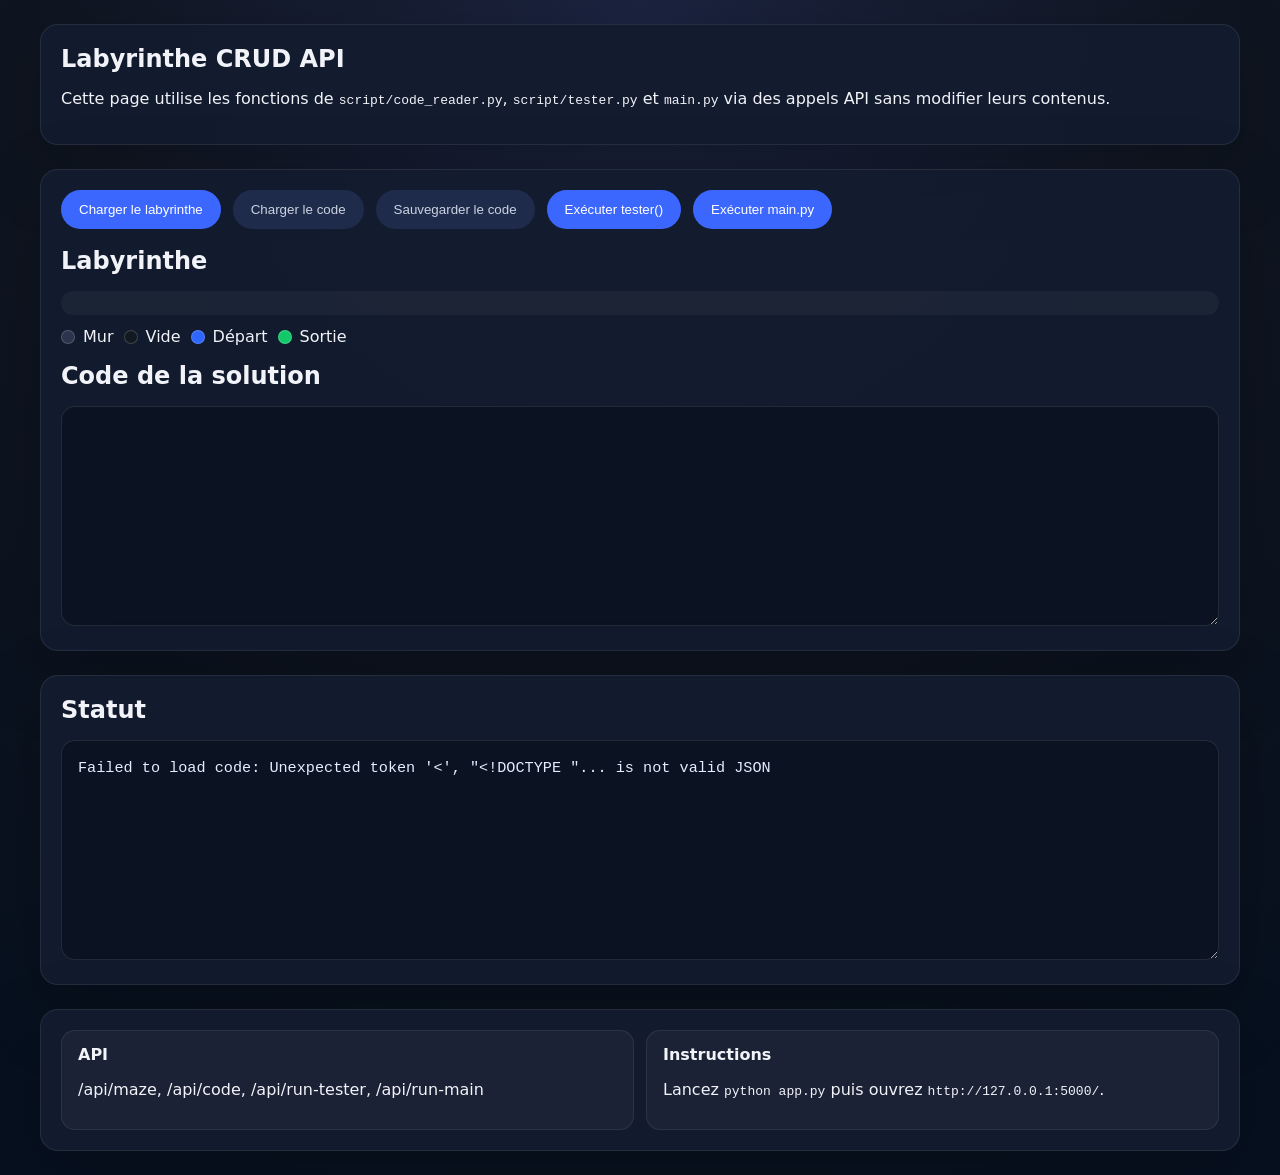
==== test.html @ e6ff3a79 "mission accomplie(amoitie)" ====
<!DOCTYPE html>
<html lang="fr">
<head>
  <meta charset="UTF-8" />
  <meta name="viewport" content="width=device-width, initial-scale=1.0" />
  <title>Labyrinthe API CRUD</title>
  <style>
    :root {
      color-scheme: dark;
      color: #f1f3f8;
      background: #0f1520;
      font-family: Inter, system-ui, sans-serif;
    }

    * {
      box-sizing: border-box;
    }

    body {
      margin: 0;
      min-height: 100vh;
      padding: 24px;
      background: radial-gradient(circle at top, #1b2340 0%, #0f1520 45%, #06101f 100%);
      color: #f1f3f8;
    }

    h1, h2 {
      margin: 0 0 16px;
    }

    .page {
      display: grid;
      gap: 24px;
      max-width: 1200px;
      margin: 0 auto;
    }

    .panel {
      background: rgba(19, 28, 47, 0.95);
      border: 1px solid rgba(255,255,255,0.08);
      border-radius: 18px;
      padding: 20px;
      box-shadow: 0 24px 80px rgba(0,0,0,0.2);
    }

    .toolbar {
      display: flex;
      flex-wrap: wrap;
      gap: 12px;
      margin-bottom: 18px;
    }

    button {
      border: none;
      border-radius: 999px;
      padding: 12px 18px;
      background: #3c67ff;
      color: white;
      cursor: pointer;
      transition: transform 0.1s ease, background 0.2s ease;
    }

    button:hover {
      transform: translateY(-1px);
      background: #5a84ff;
    }

    button.secondary {
      background: #1f2b4b;
      color: #cbd2e1;
    }

    .grid {
      display: grid;
      gap: 16px;
    }

    .code-area,
    .output-area {
      width: 100%;
      min-height: 220px;
      border-radius: 14px;
      border: 1px solid rgba(255,255,255,0.1);
      background: #0b1221;
      color: #e6ecff;
      font-family: ui-monospace, SFMono-Regular, Menlo, monospace;
      font-size: 0.95rem;
      padding: 16px;
      resize: vertical;
      line-height: 1.5;
    }

    #maze {
      display: grid;
      gap: 2px;
      background: rgba(255,255,255,0.04);
      padding: 12px;
      border-radius: 16px;
      justify-content: start;
      overflow-x: auto;
    }

    .cell {
      width: 22px;
      height: 22px;
      display: grid;
      place-items: center;
      border-radius: 6px;
      font-size: 0.75rem;
      font-weight: 700;
      color: #ffffff;
    }

    .cell-wall { background: #2b334d; }
    .cell-space { background: #121920; }
    .cell-start { background: #2e66ff; }
    .cell-goal { background: #12c96a; }
    .cell-player { background: #ffb74d; color: #08120f; }

    .meta {
      display: grid;
      gap: 12px;
      grid-template-columns: repeat(auto-fit, minmax(240px, 1fr));
    }

    .meta-item {
      padding: 14px 16px;
      border-radius: 14px;
      background: rgba(255,255,255,0.04);
      border: 1px solid rgba(255,255,255,0.08);
    }

    .legend {
      display: flex;
      gap: 10px;
      flex-wrap: wrap;
      margin-top: 12px;
    }

    .legend span {
      display: inline-flex;
      align-items: center;
      gap: 8px;
    }

    .legend-dot {
      width: 14px;
      height: 14px;
      border-radius: 999px;
      display: inline-block;
      border: 1px solid rgba(255,255,255,0.18);
    }
  </style>
</head>
<body>
  <div class="page">
    <section class="panel">
      <h1>Labyrinthe CRUD API</h1>
      <p>Cette page utilise les fonctions de <code>script/code_reader.py</code>, <code>script/tester.py</code> et <code>main.py</code> via des appels API sans modifier leurs contenus.</p>
    </section>

    <section class="panel">
      <div class="toolbar">
        <button id="loadMazeBtn">Charger le labyrinthe</button>
        <button id="loadCodeBtn" class="secondary">Charger le code</button>
        <button id="saveCodeBtn" class="secondary">Sauvegarder le code</button>
        <button id="runTesterBtn">Exécuter tester()</button>
        <button id="runMainBtn">Exécuter main.py</button>
      </div>

      <div class="grid">
        <div>
          <h2>Labyrinthe</h2>
          <div id="maze" aria-label="Visualisation du labyrinthe"></div>
          <div class="legend">
            <span><span class="legend-dot" style="background:#2b334d"></span> Mur</span>
            <span><span class="legend-dot" style="background:#121920"></span> Vide</span>
            <span><span class="legend-dot" style="background:#2e66ff"></span> Départ</span>
            <span><span class="legend-dot" style="background:#12c96a"></span> Sortie</span>
          </div>
        </div>

        <div>
          <h2>Code de la solution</h2>
          <textarea id="codeArea" class="code-area" spellcheck="false"></textarea>
        </div>
      </div>
    </section>

    <section class="panel">
      <h2>Statut</h2>
      <textarea id="outputArea" class="output-area" readonly></textarea>
    </section>

    <section class="panel meta">
      <div class="meta-item"><strong>API</strong><p>/api/maze, /api/code, /api/run-tester, /api/run-main</p></div>
      <div class="meta-item"><strong>Instructions</strong><p>Lancez <code>python app.py</code> puis ouvrez <code>http://127.0.0.1:5000/</code>.</p></div>
    </section>
  </div>

  <script>
    const mazeEl = document.getElementById('maze');
    const codeArea = document.getElementById('codeArea');
    const outputArea = document.getElementById('outputArea');
    const loadMazeBtn = document.getElementById('loadMazeBtn');
    const loadCodeBtn = document.getElementById('loadCodeBtn');
    const saveCodeBtn = document.getElementById('saveCodeBtn');
    const runTesterBtn = document.getElementById('runTesterBtn');
    const runMainBtn = document.getElementById('runMainBtn');

    async function request(path, options = {}) {
      const response = await fetch(path, {
        headers: { 'Content-Type': 'application/json' },
        ...options,
      });
      const data = await response.json();
      if (!response.ok) {
        throw new Error(data.error || 'Erreur API');
      }
      return data;
    }

    function displaylaby(laby, currentPos = null) {
      const rows = laby.length;
      const cols = laby[0]?.length || 0;
      mazeEl.style.gridTemplateColumns = `repeat(${cols}, 22px)`;
      mazeEl.innerHTML = '';

      for (let i = 0; i < rows; i++) {
        for (let j = 0; j < cols; j++) {
          const cell = document.createElement('div');
          cell.classList.add('cell');
          const value = laby[i][j];

          if (currentPos && currentPos[0] === i && currentPos[1] === j) {
            cell.classList.add('cell-player');
            cell.textContent = 'P';
          } else if (value === '#') {
            cell.classList.add('cell-wall');
          } else if (value === 'S' || value === 'P') {
            cell.classList.add('cell-start');
            cell.textContent = 'S';
          } else if (value === 'O') {
            cell.classList.add('cell-goal');
            cell.textContent = 'O';
          } else {
            cell.classList.add('cell-space');
          }

          mazeEl.appendChild(cell);
        }
      }
    }

    function sleep(ms) {
      return new Promise(resolve => setTimeout(resolve, ms));
    }

    async function loadMaze() {
      try {
        const data = await request('/api/maze');
        displaylaby(data.maze);
        outputArea.value = 'Maze loaded successfully.';
      } catch (error) {
        outputArea.value = `Failed to load maze: ${error.message}`;
      }
    }

    async function loadCode() {
      try {
        const data = await request('/api/code');
        codeArea.value = data.content;
        outputArea.value = 'Code loaded successfully.';
      } catch (error) {
        outputArea.value = `Failed to load code: ${error.message}`;
      }
    }

    async function saveCode() {
      try {
        await request('/api/code', {
          method: 'PUT',
          body: JSON.stringify({ content: codeArea.value }),
        });
        outputArea.value = 'Code saved to maze.json.';
      } catch (error) {
        outputArea.value = `Save failed: ${error.message}`;
      }
    }

    function highlightLine(lineNumber) {
      const lines = codeArea.value.split('\n');
      let start = 0;
      for (let i = 0; i < lineNumber - 1 && i < lines.length; i++) {
        start += lines[i].length + 1;
      }
      const end = start + ((lines[lineNumber - 1] || '').length);
      codeArea.focus();
      codeArea.setSelectionRange(start, end);
    }

    async function runTester() {
      try {
        const response = await fetch('/api/run-tester', {
          method: 'POST',
          headers: { 'Content-Type': 'application/json' },
          body: JSON.stringify({ content: codeArea.value }),
        });
        if (!response.ok) {
          const errorData = await response.json();
          throw new Error(errorData.error || 'Erreur API');
        }

        const mazeData = await request('/api/maze');
        const laby = mazeData.maze;
        const reader = response.body.getReader();
        const decoder = new TextDecoder();
        let buffer = '';

        while (true) {
          const { value, done } = await reader.read();
          if (done) break;
          buffer += decoder.decode(value, { stream: true });
          let newlineIndex;

          while ((newlineIndex = buffer.indexOf('\n')) !== -1) {
            const chunk = buffer.slice(0, newlineIndex).trim();
            buffer = buffer.slice(newlineIndex + 1);
            if (!chunk) continue;
            const event = JSON.parse(chunk);
            if (event.type === 'trace') {
              displaylaby(laby, event.position);
              outputArea.value = `Ligne ${event.lineno}: ${event.line}`;
              highlightLine(event.lineno);
              await sleep(150);
            } else if (event.type === 'done') {
              outputArea.value = `${event.status}: ${event.message}`;
              displaylaby(laby, event.current);
            }
          }
        }
      } catch (error) {
        outputArea.value = `Execution failed: ${error.message}`;
      }
    }

    async function runMain() {
      try {
        const data = await request('/api/run-main', { method: 'POST' });
        outputArea.value = `STDOUT:\n${data.stdout}\nSTDERR:\n${data.stderr}`;
      } catch (error) {
        outputArea.value = `Main execution failed: ${error.message}`;
      }
    }

    loadMazeBtn.addEventListener('click', loadMaze);
    loadCodeBtn.addEventListener('click', loadCode);
    saveCodeBtn.addEventListener('click', saveCode);
    runTesterBtn.addEventListener('click', runTester);
    runMainBtn.addEventListener('click', runMain);

    window.addEventListener('DOMContentLoaded', () => {
      loadMaze();
      loadCode();
    });
  </script>
</body>
</html>
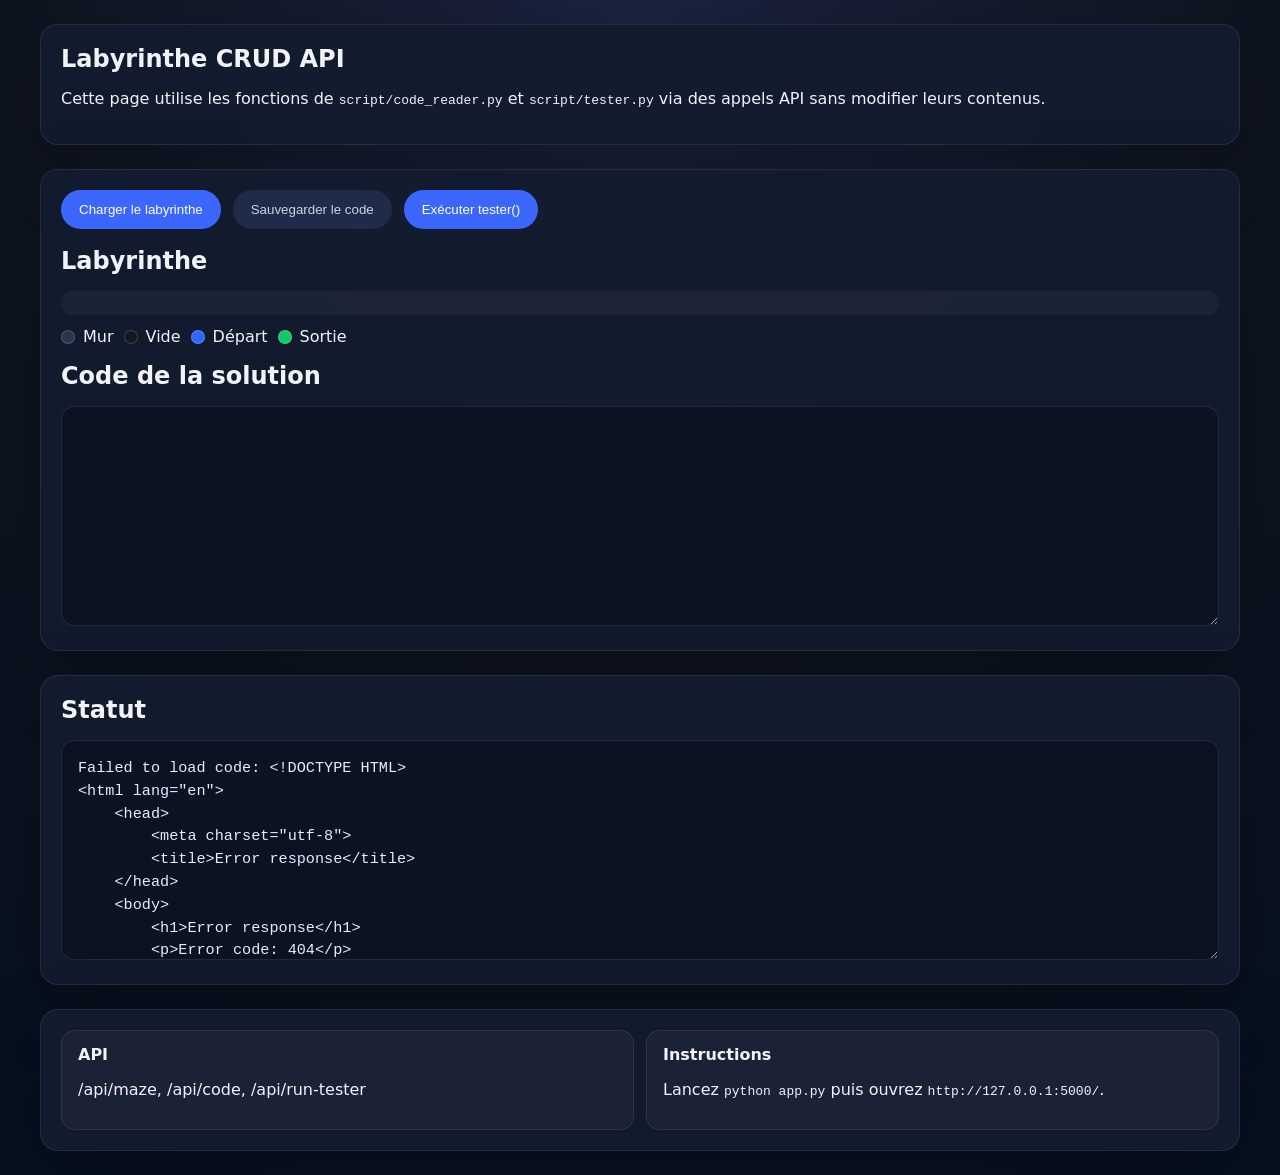
==== commit dcf7000d: "fix code" ====
--- a/test.html
+++ b/test.html
@@ -156,16 +156,14 @@
   <div class="page">
     <section class="panel">
       <h1>Labyrinthe CRUD API</h1>
-      <p>Cette page utilise les fonctions de <code>script/code_reader.py</code>, <code>script/tester.py</code> et <code>main.py</code> via des appels API sans modifier leurs contenus.</p>
+      <p>Cette page utilise les fonctions de <code>script/code_reader.py</code> et <code>script/tester.py</code> via des appels API sans modifier leurs contenus.</p>
     </section>
 
     <section class="panel">
       <div class="toolbar">
         <button id="loadMazeBtn">Charger le labyrinthe</button>
-        <button id="loadCodeBtn" class="secondary">Charger le code</button>
         <button id="saveCodeBtn" class="secondary">Sauvegarder le code</button>
         <button id="runTesterBtn">Exécuter tester()</button>
-        <button id="runMainBtn">Exécuter main.py</button>
       </div>
 
       <div class="grid">
@@ -193,7 +191,7 @@
     </section>
 
     <section class="panel meta">
-      <div class="meta-item"><strong>API</strong><p>/api/maze, /api/code, /api/run-tester, /api/run-main</p></div>
+      <div class="meta-item"><strong>API</strong><p>/api/maze, /api/code, /api/run-tester</p></div>
       <div class="meta-item"><strong>Instructions</strong><p>Lancez <code>python app.py</code> puis ouvrez <code>http://127.0.0.1:5000/</code>.</p></div>
     </section>
   </div>
@@ -203,19 +201,26 @@
     const codeArea = document.getElementById('codeArea');
     const outputArea = document.getElementById('outputArea');
     const loadMazeBtn = document.getElementById('loadMazeBtn');
-    const loadCodeBtn = document.getElementById('loadCodeBtn');
     const saveCodeBtn = document.getElementById('saveCodeBtn');
     const runTesterBtn = document.getElementById('runTesterBtn');
-    const runMainBtn = document.getElementById('runMainBtn');
 
     async function request(path, options = {}) {
       const response = await fetch(path, {
         headers: { 'Content-Type': 'application/json' },
         ...options,
       });
-      const data = await response.json();
+      const contentType = response.headers.get('content-type') || '';
+      let data = {};
+
+      if (contentType.includes('application/json')) {
+        data = await response.json();
+      } else {
+        const text = await response.text();
+        data = { error: text || `HTTP ${response.status}` };
+      }
+
       if (!response.ok) {
-        throw new Error(data.error || 'Erreur API');
+        throw new Error(data.error || `Erreur API (${response.status})`);
       }
       return data;
     }
@@ -307,7 +312,11 @@
           body: JSON.stringify({ content: codeArea.value }),
         });
         if (!response.ok) {
-          const errorData = await response.json();
+          let errorData = { error: `Erreur API (${response.status})` };
+          const contentType = response.headers.get('content-type') || '';
+          if (contentType.includes('application/json')) {
+            errorData = await response.json();
+          }
           throw new Error(errorData.error || 'Erreur API');
         }
 
@@ -344,20 +353,9 @@
       }
     }
 
-    async function runMain() {
-      try {
-        const data = await request('/api/run-main', { method: 'POST' });
-        outputArea.value = `STDOUT:\n${data.stdout}\nSTDERR:\n${data.stderr}`;
-      } catch (error) {
-        outputArea.value = `Main execution failed: ${error.message}`;
-      }
-    }
-
     loadMazeBtn.addEventListener('click', loadMaze);
-    loadCodeBtn.addEventListener('click', loadCode);
     saveCodeBtn.addEventListener('click', saveCode);
     runTesterBtn.addEventListener('click', runTester);
-    runMainBtn.addEventListener('click', runMain);
 
     window.addEventListener('DOMContentLoaded', () => {
       loadMaze();
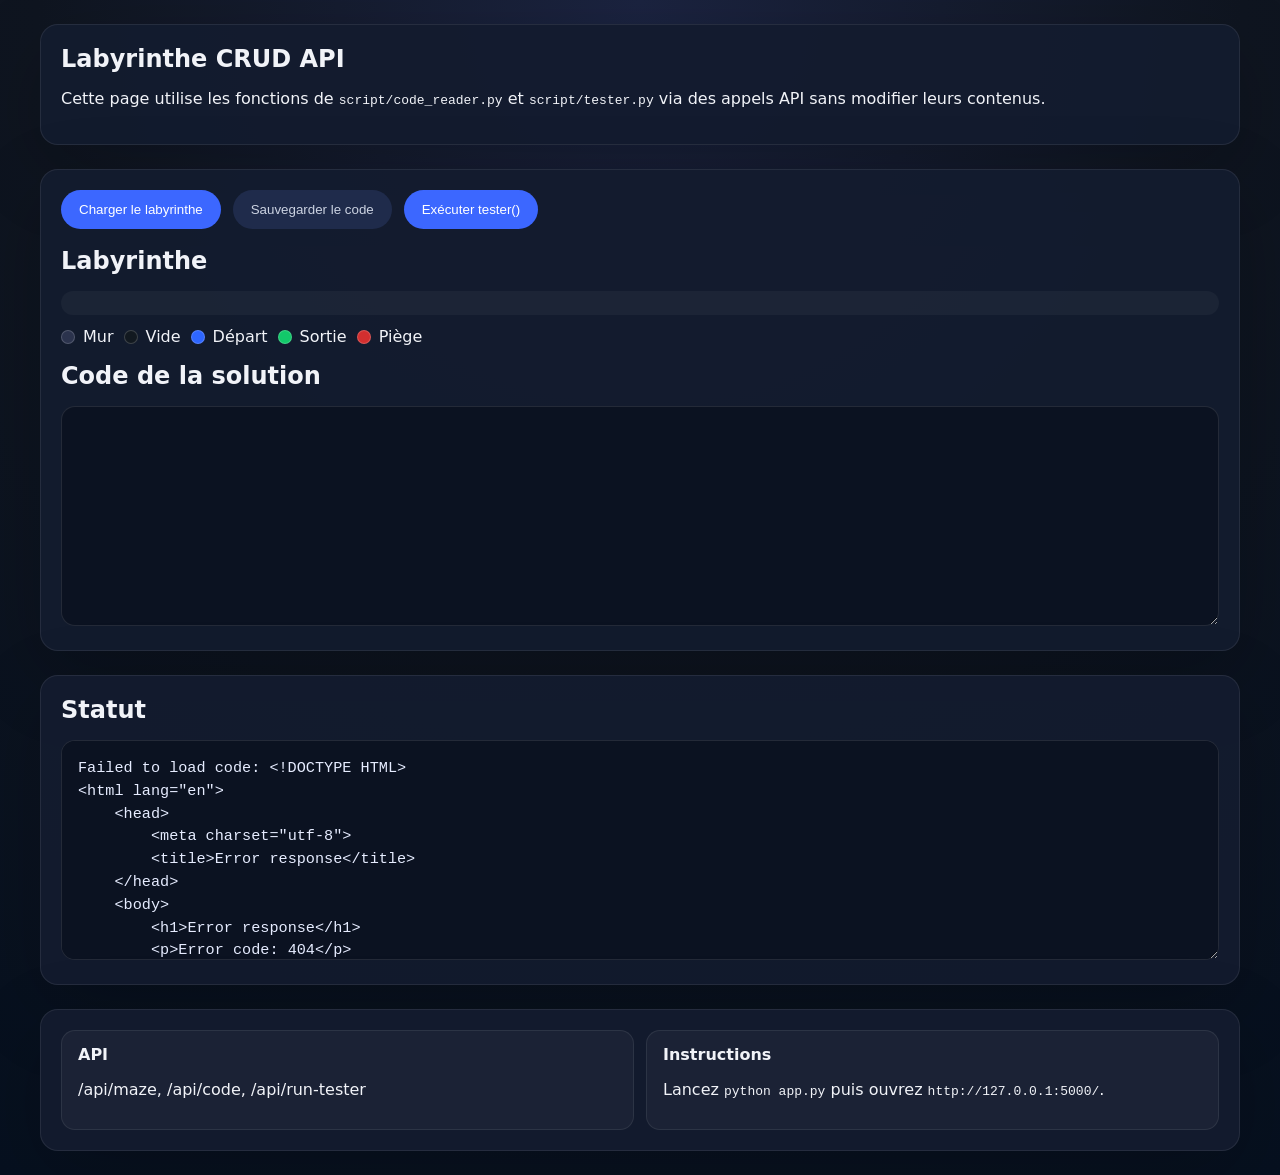
==== commit d4b4c478: "add trap handler" ====
--- a/test.html
+++ b/test.html
@@ -115,6 +115,7 @@
     .cell-space { background: #121920; }
     .cell-start { background: #2e66ff; }
     .cell-goal { background: #12c96a; }
+    .cell-trap { background: #d32f2f; color: #ffffff; }
     .cell-player { background: #ffb74d; color: #08120f; }
 
     .meta {
@@ -175,6 +176,7 @@
             <span><span class="legend-dot" style="background:#121920"></span> Vide</span>
             <span><span class="legend-dot" style="background:#2e66ff"></span> Départ</span>
             <span><span class="legend-dot" style="background:#12c96a"></span> Sortie</span>
+            <span><span class="legend-dot" style="background:#d32f2f"></span> Piège</span>
           </div>
         </div>
 
@@ -248,6 +250,9 @@
           } else if (value === 'O') {
             cell.classList.add('cell-goal');
             cell.textContent = 'O';
+          } else if (value === 'X') {
+            cell.classList.add('cell-trap');
+            cell.textContent = 'X';
           } else {
             cell.classList.add('cell-space');
           }
@@ -363,4 +368,4 @@
     });
   </script>
 </body>
-</html>
+</html>
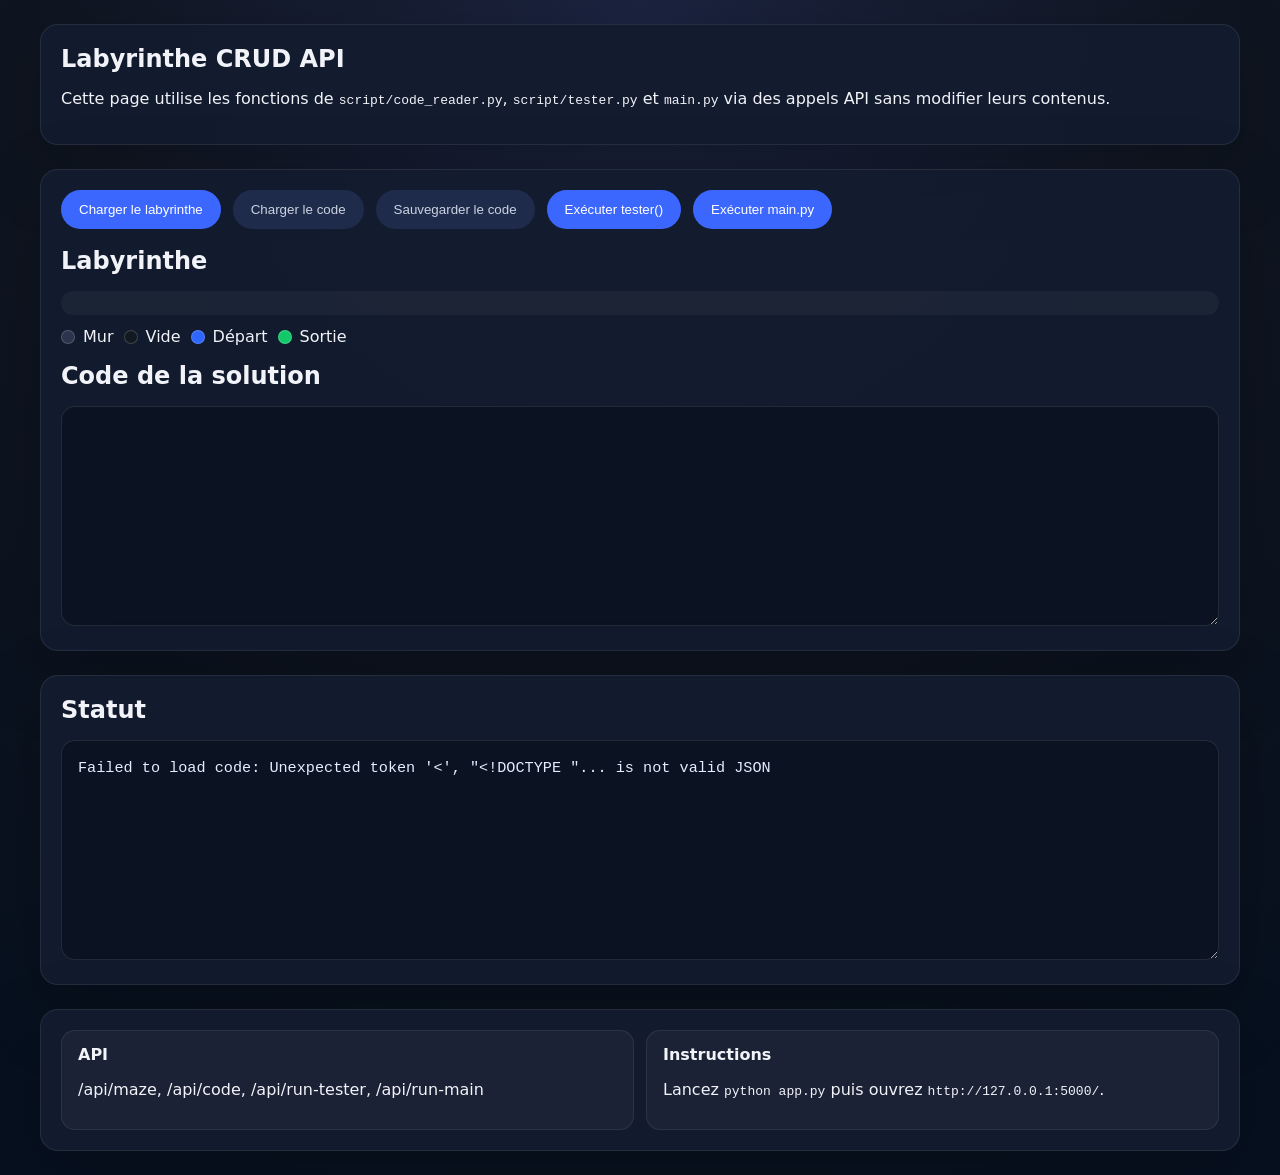
==== commit 92f7d8d6: "merge branche backend" ====
--- a/test.html
+++ b/test.html
@@ -115,7 +115,6 @@
     .cell-space { background: #121920; }
     .cell-start { background: #2e66ff; }
     .cell-goal { background: #12c96a; }
-    .cell-trap { background: #d32f2f; color: #ffffff; }
     .cell-player { background: #ffb74d; color: #08120f; }
 
     .meta {
@@ -157,14 +156,16 @@
   <div class="page">
     <section class="panel">
       <h1>Labyrinthe CRUD API</h1>
-      <p>Cette page utilise les fonctions de <code>script/code_reader.py</code> et <code>script/tester.py</code> via des appels API sans modifier leurs contenus.</p>
+      <p>Cette page utilise les fonctions de <code>script/code_reader.py</code>, <code>script/tester.py</code> et <code>main.py</code> via des appels API sans modifier leurs contenus.</p>
     </section>
 
     <section class="panel">
       <div class="toolbar">
         <button id="loadMazeBtn">Charger le labyrinthe</button>
+        <button id="loadCodeBtn" class="secondary">Charger le code</button>
         <button id="saveCodeBtn" class="secondary">Sauvegarder le code</button>
         <button id="runTesterBtn">Exécuter tester()</button>
+        <button id="runMainBtn">Exécuter main.py</button>
       </div>
 
       <div class="grid">
@@ -176,7 +177,6 @@
             <span><span class="legend-dot" style="background:#121920"></span> Vide</span>
             <span><span class="legend-dot" style="background:#2e66ff"></span> Départ</span>
             <span><span class="legend-dot" style="background:#12c96a"></span> Sortie</span>
-            <span><span class="legend-dot" style="background:#d32f2f"></span> Piège</span>
           </div>
         </div>
 
@@ -193,7 +193,7 @@
     </section>
 
     <section class="panel meta">
-      <div class="meta-item"><strong>API</strong><p>/api/maze, /api/code, /api/run-tester</p></div>
+      <div class="meta-item"><strong>API</strong><p>/api/maze, /api/code, /api/run-tester, /api/run-main</p></div>
       <div class="meta-item"><strong>Instructions</strong><p>Lancez <code>python app.py</code> puis ouvrez <code>http://127.0.0.1:5000/</code>.</p></div>
     </section>
   </div>
@@ -203,26 +203,19 @@
     const codeArea = document.getElementById('codeArea');
     const outputArea = document.getElementById('outputArea');
     const loadMazeBtn = document.getElementById('loadMazeBtn');
+    const loadCodeBtn = document.getElementById('loadCodeBtn');
     const saveCodeBtn = document.getElementById('saveCodeBtn');
     const runTesterBtn = document.getElementById('runTesterBtn');
+    const runMainBtn = document.getElementById('runMainBtn');
 
     async function request(path, options = {}) {
       const response = await fetch(path, {
         headers: { 'Content-Type': 'application/json' },
         ...options,
       });
-      const contentType = response.headers.get('content-type') || '';
-      let data = {};
-
-      if (contentType.includes('application/json')) {
-        data = await response.json();
-      } else {
-        const text = await response.text();
-        data = { error: text || `HTTP ${response.status}` };
-      }
-
+      const data = await response.json();
       if (!response.ok) {
-        throw new Error(data.error || `Erreur API (${response.status})`);
+        throw new Error(data.error || 'Erreur API');
       }
       return data;
     }
@@ -250,9 +243,6 @@
           } else if (value === 'O') {
             cell.classList.add('cell-goal');
             cell.textContent = 'O';
-          } else if (value === 'X') {
-            cell.classList.add('cell-trap');
-            cell.textContent = 'X';
           } else {
             cell.classList.add('cell-space');
           }
@@ -317,11 +307,7 @@
           body: JSON.stringify({ content: codeArea.value }),
         });
         if (!response.ok) {
-          let errorData = { error: `Erreur API (${response.status})` };
-          const contentType = response.headers.get('content-type') || '';
-          if (contentType.includes('application/json')) {
-            errorData = await response.json();
-          }
+          const errorData = await response.json();
           throw new Error(errorData.error || 'Erreur API');
         }
 
@@ -358,9 +344,20 @@
       }
     }
 
+    async function runMain() {
+      try {
+        const data = await request('/api/run-main', { method: 'POST' });
+        outputArea.value = `STDOUT:\n${data.stdout}\nSTDERR:\n${data.stderr}`;
+      } catch (error) {
+        outputArea.value = `Main execution failed: ${error.message}`;
+      }
+    }
+
     loadMazeBtn.addEventListener('click', loadMaze);
+    loadCodeBtn.addEventListener('click', loadCode);
     saveCodeBtn.addEventListener('click', saveCode);
     runTesterBtn.addEventListener('click', runTester);
+    runMainBtn.addEventListener('click', runMain);
 
     window.addEventListener('DOMContentLoaded', () => {
       loadMaze();
@@ -368,4 +365,4 @@
     });
   </script>
 </body>
-</html>+</html>
